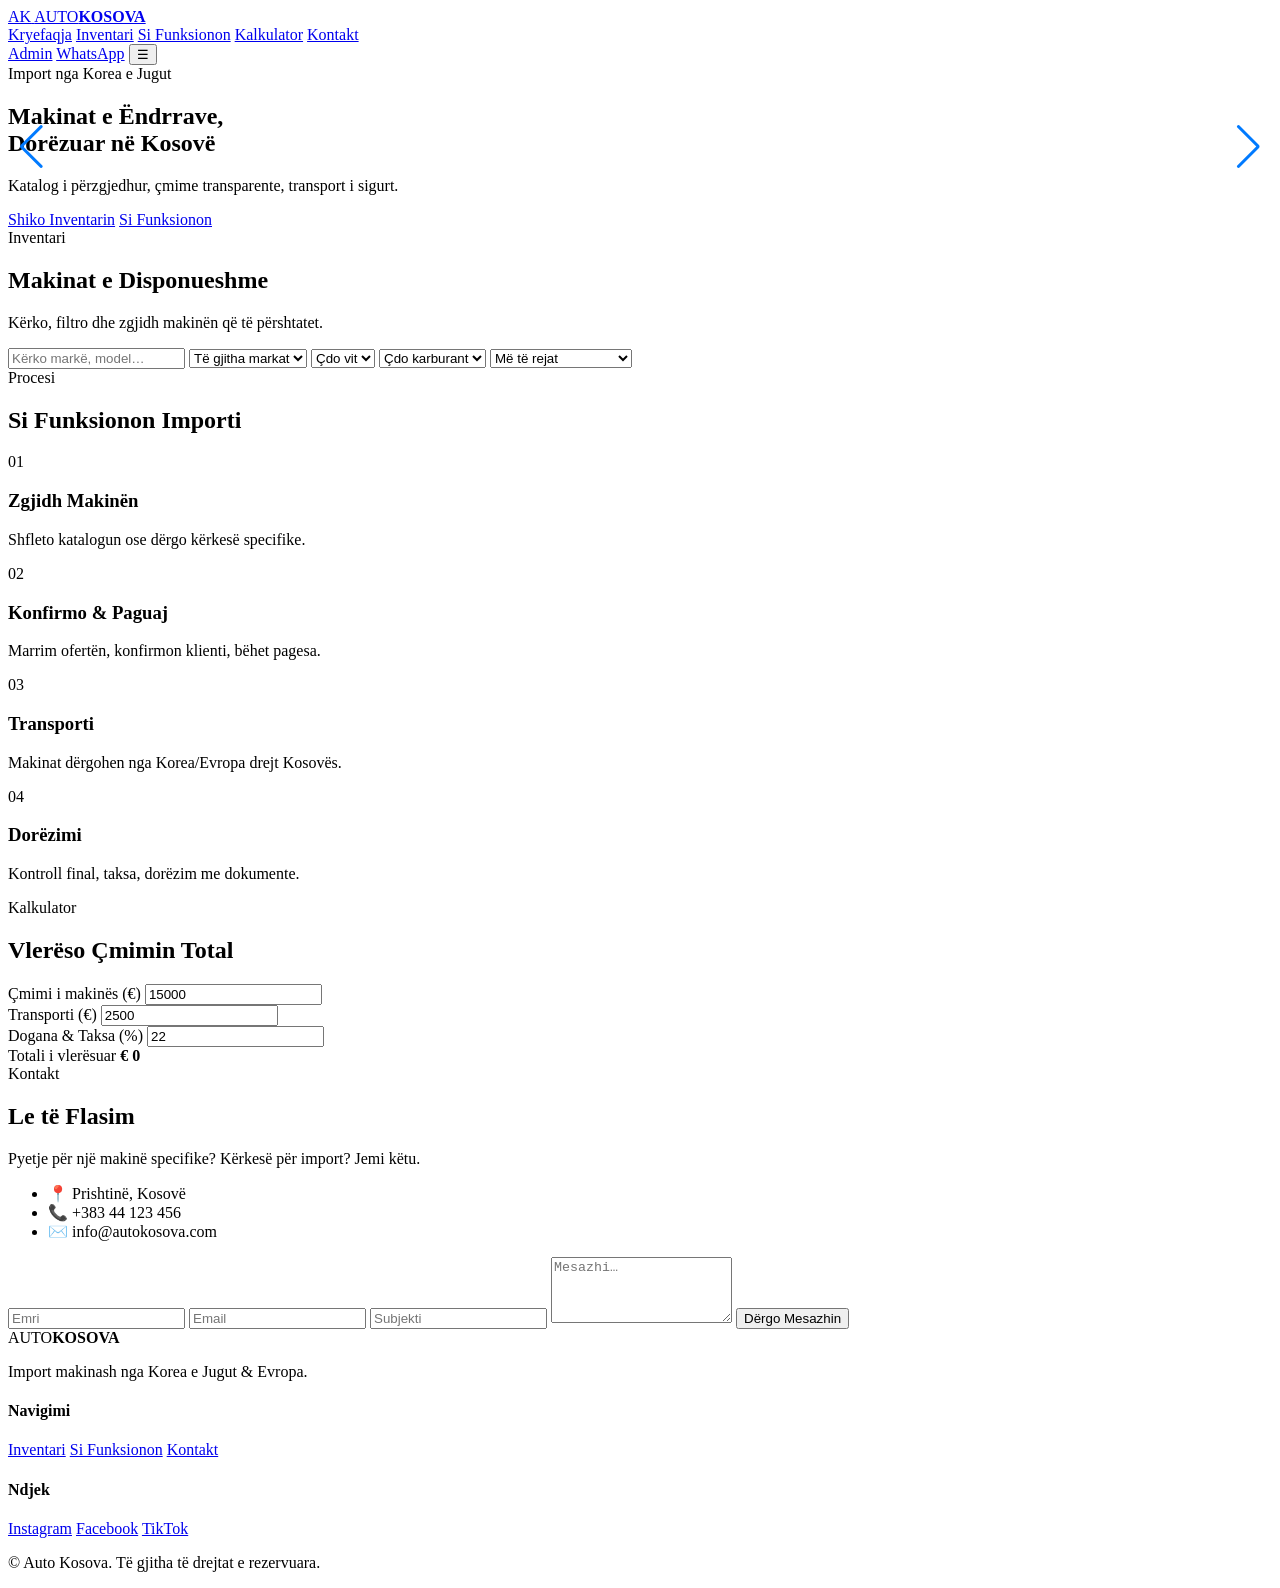
==== index.html @ 8505a1f8 "Create index.html" ====
<!DOCTYPE html>
<html lang="sq">
<head>
  <meta charset="UTF-8" />
  <meta name="viewport" content="width=device-width, initial-scale=1.0" />
  <title>Auto Kosova — Import Makinash nga Korea & Evropa</title>
  <meta name="description" content="Auto Kosova — Import profesional makinash nga Korea e Jugut dhe Evropa. Katalog i plotë, çmime transparente, transport i sigurt." />

  <!-- Fontet: Oswald (titujt) + Montserrat (trupi) -->
  <link rel="preconnect" href="https://fonts.googleapis.com">
  <link rel="preconnect" href="https://fonts.gstatic.com" crossorigin>
  <link href="https://fonts.googleapis.com/css2?family=Oswald:wght@400;500;600;700&family=Montserrat:wght@300;400;500;600;700&display=swap" rel="stylesheet">

  <!-- Swiper.js për slider -->
  <link rel="stylesheet" href="https://cdn.jsdelivr.net/npm/swiper@11/swiper-bundle.min.css" />

  <!-- Stilet e faqes -->
  <link rel="stylesheet" href="css/styles.css" />
  <link rel="stylesheet" href="css/lightbox.css" />
</head>
<body>

  <!-- ============ HEADER ============ -->
  <header class="header" id="header">
    <div class="container header-inner">
      <a href="index.html" class="logo">
        <span class="logo-mark">AK</span>
        <span class="logo-text">AUTO<strong>KOSOVA</strong></span>
      </a>

      <nav class="nav" id="nav">
        <a href="#home">Kryefaqja</a>
        <a href="#inventory">Inventari</a>
        <a href="#how">Si Funksionon</a>
        <a href="#calc">Kalkulator</a>
        <a href="#contact">Kontakt</a>
      </nav>

      <div class="header-actions">
        <a href="admin.html" class="btn btn-outline">Admin</a>
        <a href="https://wa.me/38344123456" class="btn btn-primary" target="_blank">WhatsApp</a>
        <button class="burger" id="burger" aria-label="Menu">☰</button>
      </div>
    </div>
  </header>

  <!-- ============ HERO SLIDER ============ -->
  <section class="hero" id="home">
    <div class="swiper hero-swiper">
      <div class="swiper-wrapper">
        <div class="swiper-slide hero-slide" style="background-image:url('https://images.unsplash.com/photo-1503376780353-7e6692767b70?w=1920&q=80')">
          <div class="hero-overlay"></div>
          <div class="hero-content container">
            <span class="hero-tag">Import nga Korea e Jugut</span>
            <h1 class="hero-title">Makinat e Ëndrrave, <br>Dorëzuar në Kosovë</h1>
            <p class="hero-sub">Katalog i përzgjedhur, çmime transparente, transport i sigurt.</p>
            <div class="hero-buttons">
              <a href="#inventory" class="btn btn-primary btn-lg">Shiko Inventarin</a>
              <a href="#how" class="btn btn-ghost btn-lg">Si Funksionon</a>
            </div>
          </div>
        </div>
        <div class="swiper-slide hero-slide" style="background-image:url('https://images.unsplash.com/photo-1555215695-3004980ad54e?w=1920&q=80')">
          <div class="hero-overlay"></div>
          <div class="hero-content container">
            <span class="hero-tag">Premium & SUV</span>
            <h1 class="hero-title">Zgjidh Nivelin <br>Tënd të Ri</h1>
            <p class="hero-sub">Makina të inspektuara, raporte të plota, garanci.</p>
            <div class="hero-buttons">
              <a href="#inventory" class="btn btn-primary btn-lg">Zbulo Makinat</a>
              <a href="#contact" class="btn btn-ghost btn-lg">Na Kontakto</a>
            </div>
          </div>
        </div>
        <div class="swiper-slide hero-slide" style="background-image:url('https://images.unsplash.com/photo-1494976388531-d1058494cdd8?w=1920&q=80')">
          <div class="hero-overlay"></div>
          <div class="hero-content container">
            <span class="hero-tag">Çmime Konkurruese</span>
            <h1 class="hero-title">Import i Lehtë, <br>Pa Surpriza</h1>
            <p class="hero-sub">Kalkulator i plotë: çmimi, transporti, dogana dhe taksat.</p>
            <div class="hero-buttons">
              <a href="#calc" class="btn btn-primary btn-lg">Kalkulo Çmimin</a>
            </div>
          </div>
        </div>
      </div>
      <div class="swiper-pagination"></div>
      <div class="swiper-button-prev"></div>
      <div class="swiper-button-next"></div>
    </div>
  </section>

  <!-- ============ INVENTARI ============ -->
  <section class="section" id="inventory">
    <div class="container">
      <div class="section-head">
        <span class="section-tag">Inventari</span>
        <h2 class="section-title">Makinat e Disponueshme</h2>
        <p class="section-sub">Kërko, filtro dhe zgjidh makinën që të përshtatet.</p>
      </div>

      <!-- Filtra -->
      <div class="filters">
        <input type="text" id="searchInput" class="input" placeholder="Kërko markë, model…" />
        <select id="filterBrand" class="input"><option value="">Të gjitha markat</option></select>
        <select id="filterYear" class="input"><option value="">Çdo vit</option></select>
        <select id="filterFuel" class="input">
          <option value="">Çdo karburant</option>
          <option>Benzinë</option>
          <option>Dizel</option>
          <option>Hibrid</option>
          <option>Elektrik</option>
        </select>
        <select id="sortBy" class="input">
          <option value="newest">Më të rejat</option>
          <option value="price-asc">Çmimi: Ulët → Lartë</option>
          <option value="price-desc">Çmimi: Lartë → Ulët</option>
          <option value="year-desc">Viti: Më i ri</option>
        </select>
      </div>

      <!-- Grid i makinave -->
      <div class="cars-grid" id="carsGrid"></div>
      <div class="empty-state" id="emptyState" hidden>
        <p>Nuk ka makina që përputhen me filtrat.</p>
      </div>
    </div>
  </section>

  <!-- ============ SI FUNKSIONON ============ -->
  <section class="section section-dark" id="how">
    <div class="container">
      <div class="section-head">
        <span class="section-tag">Procesi</span>
        <h2 class="section-title">Si Funksionon Importi</h2>
      </div>
      <div class="steps">
        <div class="step"><span class="step-num">01</span><h3>Zgjidh Makinën</h3><p>Shfleto katalogun ose dërgo kërkesë specifike.</p></div>
        <div class="step"><span class="step-num">02</span><h3>Konfirmo & Paguaj</h3><p>Marrim ofertën, konfirmon klienti, bëhet pagesa.</p></div>
        <div class="step"><span class="step-num">03</span><h3>Transporti</h3><p>Makinat dërgohen nga Korea/Evropa drejt Kosovës.</p></div>
        <div class="step"><span class="step-num">04</span><h3>Dorëzimi</h3><p>Kontroll final, taksa, dorëzim me dokumente.</p></div>
      </div>
    </div>
  </section>

  <!-- ============ KALKULATOR ============ -->
  <section class="section" id="calc">
    <div class="container">
      <div class="section-head">
        <span class="section-tag">Kalkulator</span>
        <h2 class="section-title">Vlerëso Çmimin Total</h2>
      </div>
      <div class="calc-box">
        <div class="calc-field">
          <label>Çmimi i makinës (€)</label>
          <input type="number" id="calcPrice" class="input" value="15000" />
        </div>
        <div class="calc-field">
          <label>Transporti (€)</label>
          <input type="number" id="calcShip" class="input" value="2500" />
        </div>
        <div class="calc-field">
          <label>Dogana & Taksa (%)</label>
          <input type="number" id="calcTax" class="input" value="22" />
        </div>
        <div class="calc-result">
          <span>Totali i vlerësuar</span>
          <strong id="calcTotal">€ 0</strong>
        </div>
      </div>
    </div>
  </section>

  <!-- ============ KONTAKT ============ -->
  <section class="section section-dark" id="contact">
    <div class="container contact-grid">
      <div>
        <span class="section-tag">Kontakt</span>
        <h2 class="section-title">Le të Flasim</h2>
        <p>Pyetje për një makinë specifike? Kërkesë për import? Jemi këtu.</p>
        <ul class="contact-list">
          <li>📍 Prishtinë, Kosovë</li>
          <li>📞 +383 44 123 456</li>
          <li>✉️ info@autokosova.com</li>
        </ul>
      </div>
      <form class="contact-form" onsubmit="event.preventDefault(); alert('Faleminderit! Do t\'ju kontaktojmë së shpejti.');">
        <input class="input" placeholder="Emri" required />
        <input class="input" type="email" placeholder="Email" required />
        <input class="input" placeholder="Subjekti" />
        <textarea class="input" rows="4" placeholder="Mesazhi…" required></textarea>
        <button class="btn btn-primary btn-lg" type="submit">Dërgo Mesazhin</button>
      </form>
    </div>
  </section>

  <!-- ============ FOOTER ============ -->
  <footer class="footer">
    <div class="container footer-inner">
      <div>
        <span class="logo-text">AUTO<strong>KOSOVA</strong></span>
        <p>Import makinash nga Korea e Jugut & Evropa.</p>
      </div>
      <div>
        <h4>Navigimi</h4>
        <a href="#inventory">Inventari</a>
        <a href="#how">Si Funksionon</a>
        <a href="#contact">Kontakt</a>
      </div>
      <div>
        <h4>Ndjek</h4>
        <a href="#">Instagram</a>
        <a href="#">Facebook</a>
        <a href="#">TikTok</a>
      </div>
    </div>
    <div class="footer-bottom">
      <p>© <span id="year"></span> Auto Kosova. Të gjitha të drejtat e rezervuara.</p>
    </div>
  </footer>

  <!-- Lightbox overlay -->
  <div id="lightbox" class="lb" hidden>
    <button class="lb-close" aria-label="Mbyll">×</button>
    <button class="lb-prev" aria-label="Përpara">‹</button>
    <img class="lb-img" src="" alt="" />
    <button class="lb-next" aria-label="Pas">›</button>
  </div>

  <!-- Swiper.js -->
  <script src="https://cdn.jsdelivr.net/npm/swiper@11/swiper-bundle.min.js"></script>
  <script src="js/db.js"></script>
  <script src="js/slider.js"></script>
  <script src="js/lightbox.js"></script>
  <script src="js/main.js"></script>
</body>
</html>
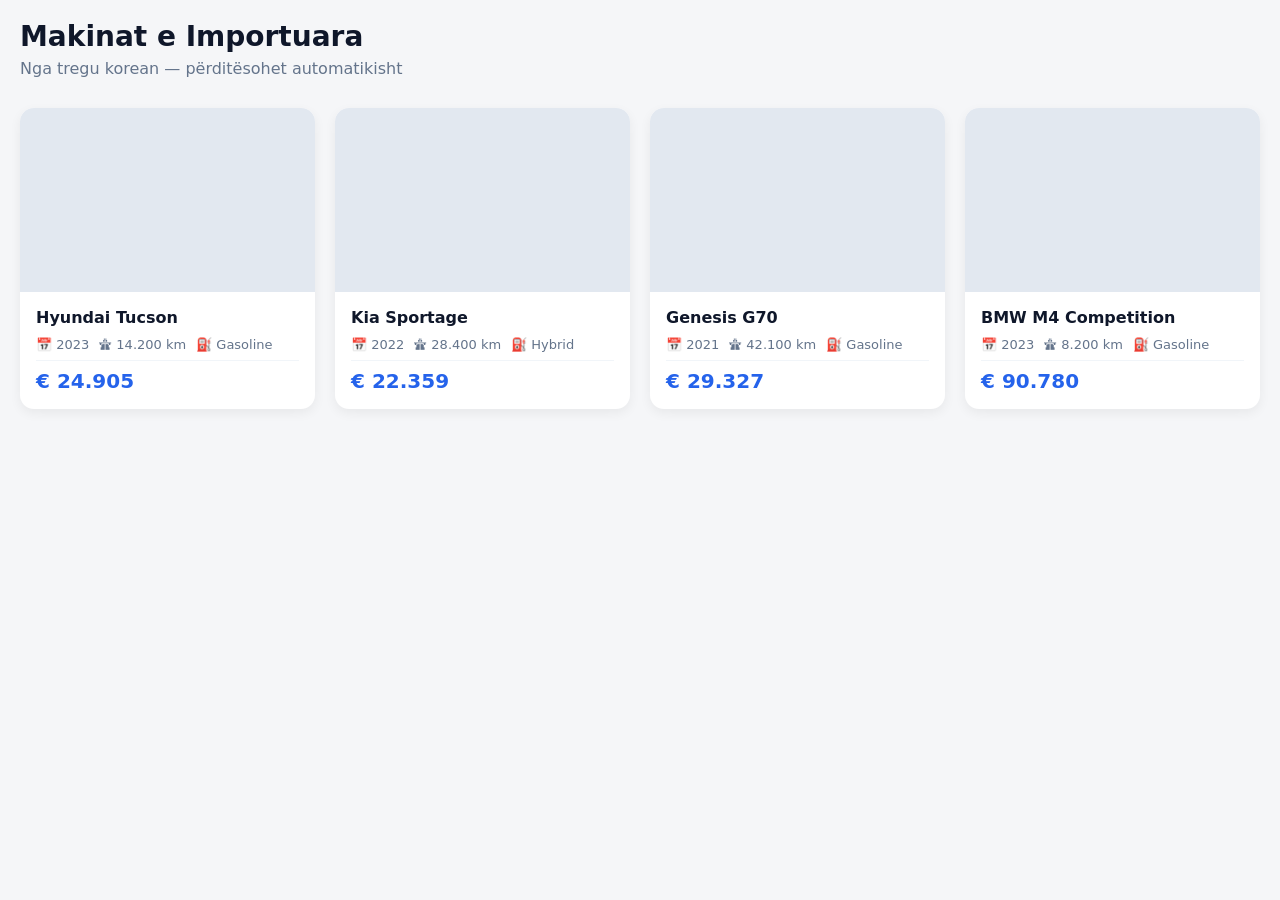
==== commit 3305fbc1: "Update index.html" ====
--- a/index.html
+++ b/index.html
@@ -1,237 +1,99 @@
 <!DOCTYPE html>
 <html lang="sq">
 <head>
-  <meta charset="UTF-8" />
-  <meta name="viewport" content="width=device-width, initial-scale=1.0" />
-  <title>Auto Kosova — Import Makinash nga Korea & Evropa</title>
-  <meta name="description" content="Auto Kosova — Import profesional makinash nga Korea e Jugut dhe Evropa. Katalog i plotë, çmime transparente, transport i sigurt." />
+<meta charset="UTF-8">
+<meta name="viewport" content="width=device-width, initial-scale=1.0">
+<title>Auto Kosova — Makinat e Importuara</title>
+<style>
+* { margin:0; padding:0; box-sizing:border-box; }
+body { font-family: system-ui, sans-serif; background:#f5f6f8; color:#0f172a; padding:20px; }
+.container { max-width:1300px; margin:0 auto; }
+h1 { font-size:28px; margin-bottom:6px; }
+.subtitle { color:#64748b; margin-bottom:30px; }
 
-  <!-- Fontet: Oswald (titujt) + Montserrat (trupi) -->
-  <link rel="preconnect" href="https://fonts.googleapis.com">
-  <link rel="preconnect" href="https://fonts.gstatic.com" crossorigin>
-  <link href="https://fonts.googleapis.com/css2?family=Oswald:wght@400;500;600;700&family=Montserrat:wght@300;400;500;600;700&display=swap" rel="stylesheet">
+.cars-grid { display:grid; grid-template-columns:1fr; gap:20px; }
+@media (min-width:640px) { .cars-grid { grid-template-columns:repeat(2,1fr); } }
+@media (min-width:1024px) { .cars-grid { grid-template-columns:repeat(4,1fr); } }
 
-  <!-- Swiper.js për slider -->
-  <link rel="stylesheet" href="https://cdn.jsdelivr.net/npm/swiper@11/swiper-bundle.min.css" />
-
-  <!-- Stilet e faqes -->
-  <link rel="stylesheet" href="css/styles.css" />
-  <link rel="stylesheet" href="css/lightbox.css" />
+.car-card {
+  background:#fff; border-radius:14px; overflow:hidden;
+  box-shadow:0 4px 12px rgba(0,0,0,.06);
+  transition:transform .25s;
+  display:flex; flex-direction:column;
+}
+.car-card:hover { transform:translateY(-4px); box-shadow:0 12px 30px rgba(0,0,0,.12); }
+.car-card-img { width:100%; aspect-ratio:16/10; object-fit:cover; background:#e2e8f0; }
+.car-card-body { padding:16px; display:flex; flex-direction:column; gap:8px; flex:1; }
+.car-title { font-size:16px; font-weight:600; line-height:1.3; }
+.car-meta { display:flex; flex-wrap:wrap; gap:10px; font-size:13px; color:#64748b; }
+.car-price {
+  font-size:20px; font-weight:700; color:#2563eb;
+  margin-top:auto; padding-top:8px; border-top:1px solid #f1f5f9;
+}
+.loading, .error { text-align:center; padding:60px 20px; color:#64748b; }
+.error { color:#dc2626; }
+</style>
 </head>
 <body>
+<div class="container">
+  <h1>Makinat e Importuara</h1>
+  <p class="subtitle">Nga tregu korean — përditësohet automatikisht</p>
+  <div id="cars-container" class="cars-grid">
+    <div class="loading">Duke ngarkuar makinat...</div>
+  </div>
+</div>
 
-  <!-- ============ HEADER ============ -->
-  <header class="header" id="header">
-    <div class="container header-inner">
-      <a href="index.html" class="logo">
-        <span class="logo-mark">AK</span>
-        <span class="logo-text">AUTO<strong>KOSOVA</strong></span>
-      </a>
+<script>
+const KRW_TO_EUR = 0.00067;
 
-      <nav class="nav" id="nav">
-        <a href="#home">Kryefaqja</a>
-        <a href="#inventory">Inventari</a>
-        <a href="#how">Si Funksionon</a>
-        <a href="#calc">Kalkulator</a>
-        <a href="#contact">Kontakt</a>
-      </nav>
+function calculateFinalPrice(priceKrw) {
+  const base = priceKrw * KRW_TO_EUR;
+  let markup;
+  if (base < 15000) markup = 300;
+  else if (base < 30000) markup = 450;
+  else if (base < 50000) markup = 700;
+  else markup = 1000;
+  return Math.round(base + markup);
+}
 
-      <div class="header-actions">
-        <a href="admin.html" class="btn btn-outline">Admin</a>
-        <a href="https://wa.me/38344123456" class="btn btn-primary" target="_blank">WhatsApp</a>
-        <button class="burger" id="burger" aria-label="Menu">☰</button>
-      </div>
-    </div>
-  </header>
+function formatNumber(n) { return n.toLocaleString('de-DE'); }
 
-  <!-- ============ HERO SLIDER ============ -->
-  <section class="hero" id="home">
-    <div class="swiper hero-swiper">
-      <div class="swiper-wrapper">
-        <div class="swiper-slide hero-slide" style="background-image:url('https://images.unsplash.com/photo-1503376780353-7e6692767b70?w=1920&q=80')">
-          <div class="hero-overlay"></div>
-          <div class="hero-content container">
-            <span class="hero-tag">Import nga Korea e Jugut</span>
-            <h1 class="hero-title">Makinat e Ëndrrave, <br>Dorëzuar në Kosovë</h1>
-            <p class="hero-sub">Katalog i përzgjedhur, çmime transparente, transport i sigurt.</p>
-            <div class="hero-buttons">
-              <a href="#inventory" class="btn btn-primary btn-lg">Shiko Inventarin</a>
-              <a href="#how" class="btn btn-ghost btn-lg">Si Funksionon</a>
-            </div>
+async function loadCars() {
+  const container = document.getElementById('cars-container');
+  try {
+    const res = await fetch('cars.json');
+    if (!res.ok) throw new Error('HTTP ' + res.status);
+    const cars = await res.json();
+
+    if (!Array.isArray(cars) || cars.length === 0) {
+      container.innerHTML = '<div class="loading">Nuk ka makina.</div>';
+      return;
+    }
+
+    container.innerHTML = '';
+    cars.forEach(car => {
+      const finalPrice = calculateFinalPrice(car.price_krw || 0);
+      const card = document.createElement('div');
+      card.className = 'car-card';
+      card.innerHTML = `
+        <img class="car-card-img" src="${car.image_url || ''}" loading="lazy"
+             onerror="this.src='https://via.placeholder.com/400x250?text=Pa+Foto'">
+        <div class="car-card-body">
+          <div class="car-title">${car.make || ''} ${car.model || ''}</div>
+          <div class="car-meta">
+            <span>📅 ${car.year || 'N/A'}</span>
+            <span>🛣 ${formatNumber(car.mileage_km || 0)} km</span>
+            <span>⛽ ${car.fuel_type || 'N/A'}</span>
           </div>
-        </div>
-        <div class="swiper-slide hero-slide" style="background-image:url('https://images.unsplash.com/photo-1555215695-3004980ad54e?w=1920&q=80')">
-          <div class="hero-overlay"></div>
-          <div class="hero-content container">
-            <span class="hero-tag">Premium & SUV</span>
-            <h1 class="hero-title">Zgjidh Nivelin <br>Tënd të Ri</h1>
-            <p class="hero-sub">Makina të inspektuara, raporte të plota, garanci.</p>
-            <div class="hero-buttons">
-              <a href="#inventory" class="btn btn-primary btn-lg">Zbulo Makinat</a>
-              <a href="#contact" class="btn btn-ghost btn-lg">Na Kontakto</a>
-            </div>
-          </div>
-        </div>
-        <div class="swiper-slide hero-slide" style="background-image:url('https://images.unsplash.com/photo-1494976388531-d1058494cdd8?w=1920&q=80')">
-          <div class="hero-overlay"></div>
-          <div class="hero-content container">
-            <span class="hero-tag">Çmime Konkurruese</span>
-            <h1 class="hero-title">Import i Lehtë, <br>Pa Surpriza</h1>
-            <p class="hero-sub">Kalkulator i plotë: çmimi, transporti, dogana dhe taksat.</p>
-            <div class="hero-buttons">
-              <a href="#calc" class="btn btn-primary btn-lg">Kalkulo Çmimin</a>
-            </div>
-          </div>
-        </div>
-      </div>
-      <div class="swiper-pagination"></div>
-      <div class="swiper-button-prev"></div>
-      <div class="swiper-button-next"></div>
-    </div>
-  </section>
-
-  <!-- ============ INVENTARI ============ -->
-  <section class="section" id="inventory">
-    <div class="container">
-      <div class="section-head">
-        <span class="section-tag">Inventari</span>
-        <h2 class="section-title">Makinat e Disponueshme</h2>
-        <p class="section-sub">Kërko, filtro dhe zgjidh makinën që të përshtatet.</p>
-      </div>
-
-      <!-- Filtra -->
-      <div class="filters">
-        <input type="text" id="searchInput" class="input" placeholder="Kërko markë, model…" />
-        <select id="filterBrand" class="input"><option value="">Të gjitha markat</option></select>
-        <select id="filterYear" class="input"><option value="">Çdo vit</option></select>
-        <select id="filterFuel" class="input">
-          <option value="">Çdo karburant</option>
-          <option>Benzinë</option>
-          <option>Dizel</option>
-          <option>Hibrid</option>
-          <option>Elektrik</option>
-        </select>
-        <select id="sortBy" class="input">
-          <option value="newest">Më të rejat</option>
-          <option value="price-asc">Çmimi: Ulët → Lartë</option>
-          <option value="price-desc">Çmimi: Lartë → Ulët</option>
-          <option value="year-desc">Viti: Më i ri</option>
-        </select>
-      </div>
-
-      <!-- Grid i makinave -->
-      <div class="cars-grid" id="carsGrid"></div>
-      <div class="empty-state" id="emptyState" hidden>
-        <p>Nuk ka makina që përputhen me filtrat.</p>
-      </div>
-    </div>
-  </section>
-
-  <!-- ============ SI FUNKSIONON ============ -->
-  <section class="section section-dark" id="how">
-    <div class="container">
-      <div class="section-head">
-        <span class="section-tag">Procesi</span>
-        <h2 class="section-title">Si Funksionon Importi</h2>
-      </div>
-      <div class="steps">
-        <div class="step"><span class="step-num">01</span><h3>Zgjidh Makinën</h3><p>Shfleto katalogun ose dërgo kërkesë specifike.</p></div>
-        <div class="step"><span class="step-num">02</span><h3>Konfirmo & Paguaj</h3><p>Marrim ofertën, konfirmon klienti, bëhet pagesa.</p></div>
-        <div class="step"><span class="step-num">03</span><h3>Transporti</h3><p>Makinat dërgohen nga Korea/Evropa drejt Kosovës.</p></div>
-        <div class="step"><span class="step-num">04</span><h3>Dorëzimi</h3><p>Kontroll final, taksa, dorëzim me dokumente.</p></div>
-      </div>
-    </div>
-  </section>
-
-  <!-- ============ KALKULATOR ============ -->
-  <section class="section" id="calc">
-    <div class="container">
-      <div class="section-head">
-        <span class="section-tag">Kalkulator</span>
-        <h2 class="section-title">Vlerëso Çmimin Total</h2>
-      </div>
-      <div class="calc-box">
-        <div class="calc-field">
-          <label>Çmimi i makinës (€)</label>
-          <input type="number" id="calcPrice" class="input" value="15000" />
-        </div>
-        <div class="calc-field">
-          <label>Transporti (€)</label>
-          <input type="number" id="calcShip" class="input" value="2500" />
-        </div>
-        <div class="calc-field">
-          <label>Dogana & Taksa (%)</label>
-          <input type="number" id="calcTax" class="input" value="22" />
-        </div>
-        <div class="calc-result">
-          <span>Totali i vlerësuar</span>
-          <strong id="calcTotal">€ 0</strong>
-        </div>
-      </div>
-    </div>
-  </section>
-
-  <!-- ============ KONTAKT ============ -->
-  <section class="section section-dark" id="contact">
-    <div class="container contact-grid">
-      <div>
-        <span class="section-tag">Kontakt</span>
-        <h2 class="section-title">Le të Flasim</h2>
-        <p>Pyetje për një makinë specifike? Kërkesë për import? Jemi këtu.</p>
-        <ul class="contact-list">
-          <li>📍 Prishtinë, Kosovë</li>
-          <li>📞 +383 44 123 456</li>
-          <li>✉️ info@autokosova.com</li>
-        </ul>
-      </div>
-      <form class="contact-form" onsubmit="event.preventDefault(); alert('Faleminderit! Do t\'ju kontaktojmë së shpejti.');">
-        <input class="input" placeholder="Emri" required />
-        <input class="input" type="email" placeholder="Email" required />
-        <input class="input" placeholder="Subjekti" />
-        <textarea class="input" rows="4" placeholder="Mesazhi…" required></textarea>
-        <button class="btn btn-primary btn-lg" type="submit">Dërgo Mesazhin</button>
-      </form>
-    </div>
-  </section>
-
-  <!-- ============ FOOTER ============ -->
-  <footer class="footer">
-    <div class="container footer-inner">
-      <div>
-        <span class="logo-text">AUTO<strong>KOSOVA</strong></span>
-        <p>Import makinash nga Korea e Jugut & Evropa.</p>
-      </div>
-      <div>
-        <h4>Navigimi</h4>
-        <a href="#inventory">Inventari</a>
-        <a href="#how">Si Funksionon</a>
-        <a href="#contact">Kontakt</a>
-      </div>
-      <div>
-        <h4>Ndjek</h4>
-        <a href="#">Instagram</a>
-        <a href="#">Facebook</a>
-        <a href="#">TikTok</a>
-      </div>
-    </div>
-    <div class="footer-bottom">
-      <p>© <span id="year"></span> Auto Kosova. Të gjitha të drejtat e rezervuara.</p>
-    </div>
-  </footer>
-
-  <!-- Lightbox overlay -->
-  <div id="lightbox" class="lb" hidden>
-    <button class="lb-close" aria-label="Mbyll">×</button>
-    <button class="lb-prev" aria-label="Përpara">‹</button>
-    <img class="lb-img" src="" alt="" />
-    <button class="lb-next" aria-label="Pas">›</button>
-  </div>
-
-  <!-- Swiper.js -->
-  <script src="https://cdn.jsdelivr.net/npm/swiper@11/swiper-bundle.min.js"></script>
-  <script src="js/db.js"></script>
-  <script src="js/slider.js"></script>
-  <script src="js/lightbox.js"></script>
-  <script src="js/main.js"></script>
+          <div class="car-price">€ ${formatNumber(finalPrice)}</div>
+        </div>`;
+      container.appendChild(card);
+    });
+  } catch (e) {
+    container.innerHTML = '<div class="error">Gabim: ' + e.message + '</div>';
+  }
+}
+loadCars();
+</script>
 </body>
 </html>
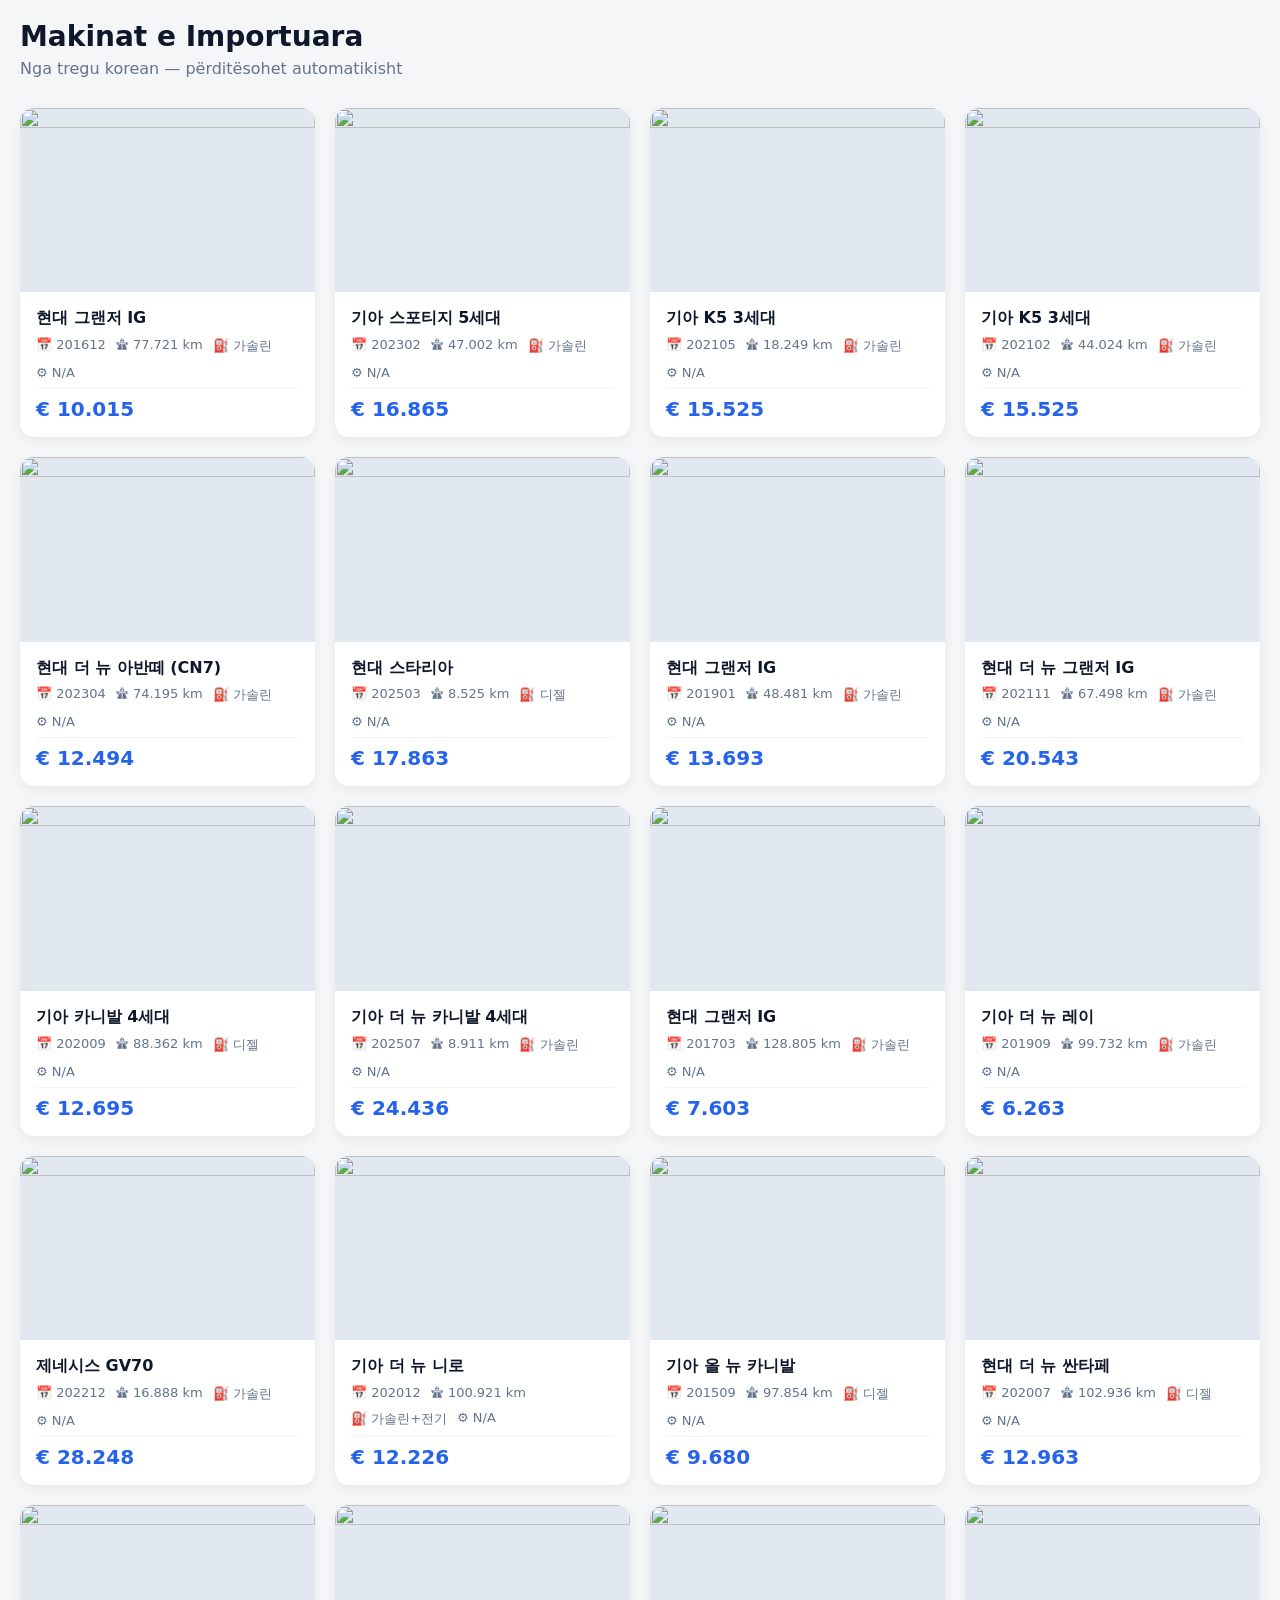
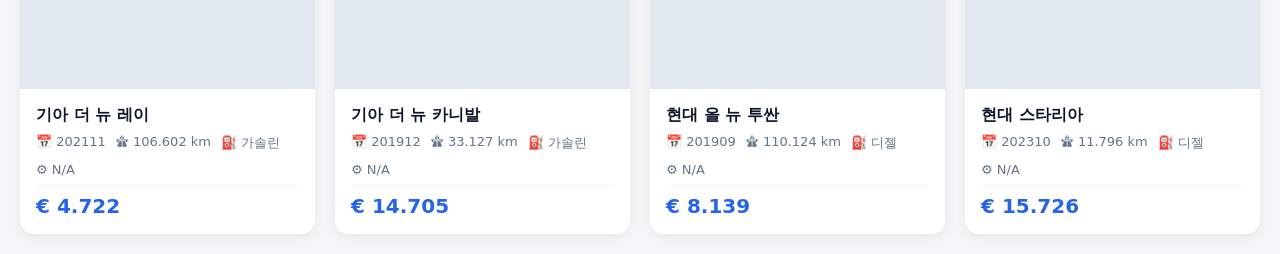
==== commit 2108d404: "Update index.html" ====
--- a/index.html
+++ b/index.html
@@ -6,7 +6,7 @@
 <title>Auto Kosova — Makinat e Importuara</title>
 <style>
 * { margin:0; padding:0; box-sizing:border-box; }
-body { font-family: system-ui, sans-serif; background:#f5f6f8; color:#0f172a; padding:20px; }
+body { font-family: system-ui, -apple-system, sans-serif; background:#f5f6f8; color:#0f172a; padding:20px; }
 .container { max-width:1300px; margin:0 auto; }
 h1 { font-size:28px; margin-bottom:6px; }
 .subtitle { color:#64748b; margin-bottom:30px; }
@@ -25,11 +25,19 @@
 .car-card-img { width:100%; aspect-ratio:16/10; object-fit:cover; background:#e2e8f0; }
 .car-card-body { padding:16px; display:flex; flex-direction:column; gap:8px; flex:1; }
 .car-title { font-size:16px; font-weight:600; line-height:1.3; }
+.car-badge { font-size:12px; color:#64748b; }
 .car-meta { display:flex; flex-wrap:wrap; gap:10px; font-size:13px; color:#64748b; }
 .car-price {
   font-size:20px; font-weight:700; color:#2563eb;
   margin-top:auto; padding-top:8px; border-top:1px solid #f1f5f9;
 }
+.car-link {
+  display:block; text-align:center; padding:8px;
+  background:#2563eb; color:#fff; border-radius:8px;
+  text-decoration:none; font-size:13px; font-weight:600;
+  margin-top:8px;
+}
+.car-link:hover { background:#1d4ed8; }
 .loading, .error { text-align:center; padding:60px 20px; color:#64748b; }
 .error { color:#dc2626; }
 </style>
@@ -56,12 +64,12 @@
   return Math.round(base + markup);
 }
 
-function formatNumber(n) { return n.toLocaleString('de-DE'); }
+function formatNumber(n) { return (n || 0).toLocaleString('de-DE'); }
 
 async function loadCars() {
   const container = document.getElementById('cars-container');
   try {
-    const res = await fetch('cars.json');
+    const res = await fetch('cars.json?v=' + Date.now());
     if (!res.ok) throw new Error('HTTP ' + res.status);
     const cars = await res.json();
 
@@ -80,12 +88,15 @@
              onerror="this.src='https://via.placeholder.com/400x250?text=Pa+Foto'">
         <div class="car-card-body">
           <div class="car-title">${car.make || ''} ${car.model || ''}</div>
+          ${car.badge ? `<div class="car-badge">${car.badge}</div>` : ''}
           <div class="car-meta">
             <span>📅 ${car.year || 'N/A'}</span>
-            <span>🛣 ${formatNumber(car.mileage_km || 0)} km</span>
+            <span>🛣 ${formatNumber(car.mileage_km)} km</span>
             <span>⛽ ${car.fuel_type || 'N/A'}</span>
+            <span>⚙️ ${car.transmission || 'N/A'}</span>
           </div>
           <div class="car-price">€ ${formatNumber(finalPrice)}</div>
+          ${car.encar_url ? `<a class="car-link" href="${car.encar_url}" target="_blank">Shiko në Encar →</a>` : ''}
         </div>`;
       container.appendChild(card);
     });
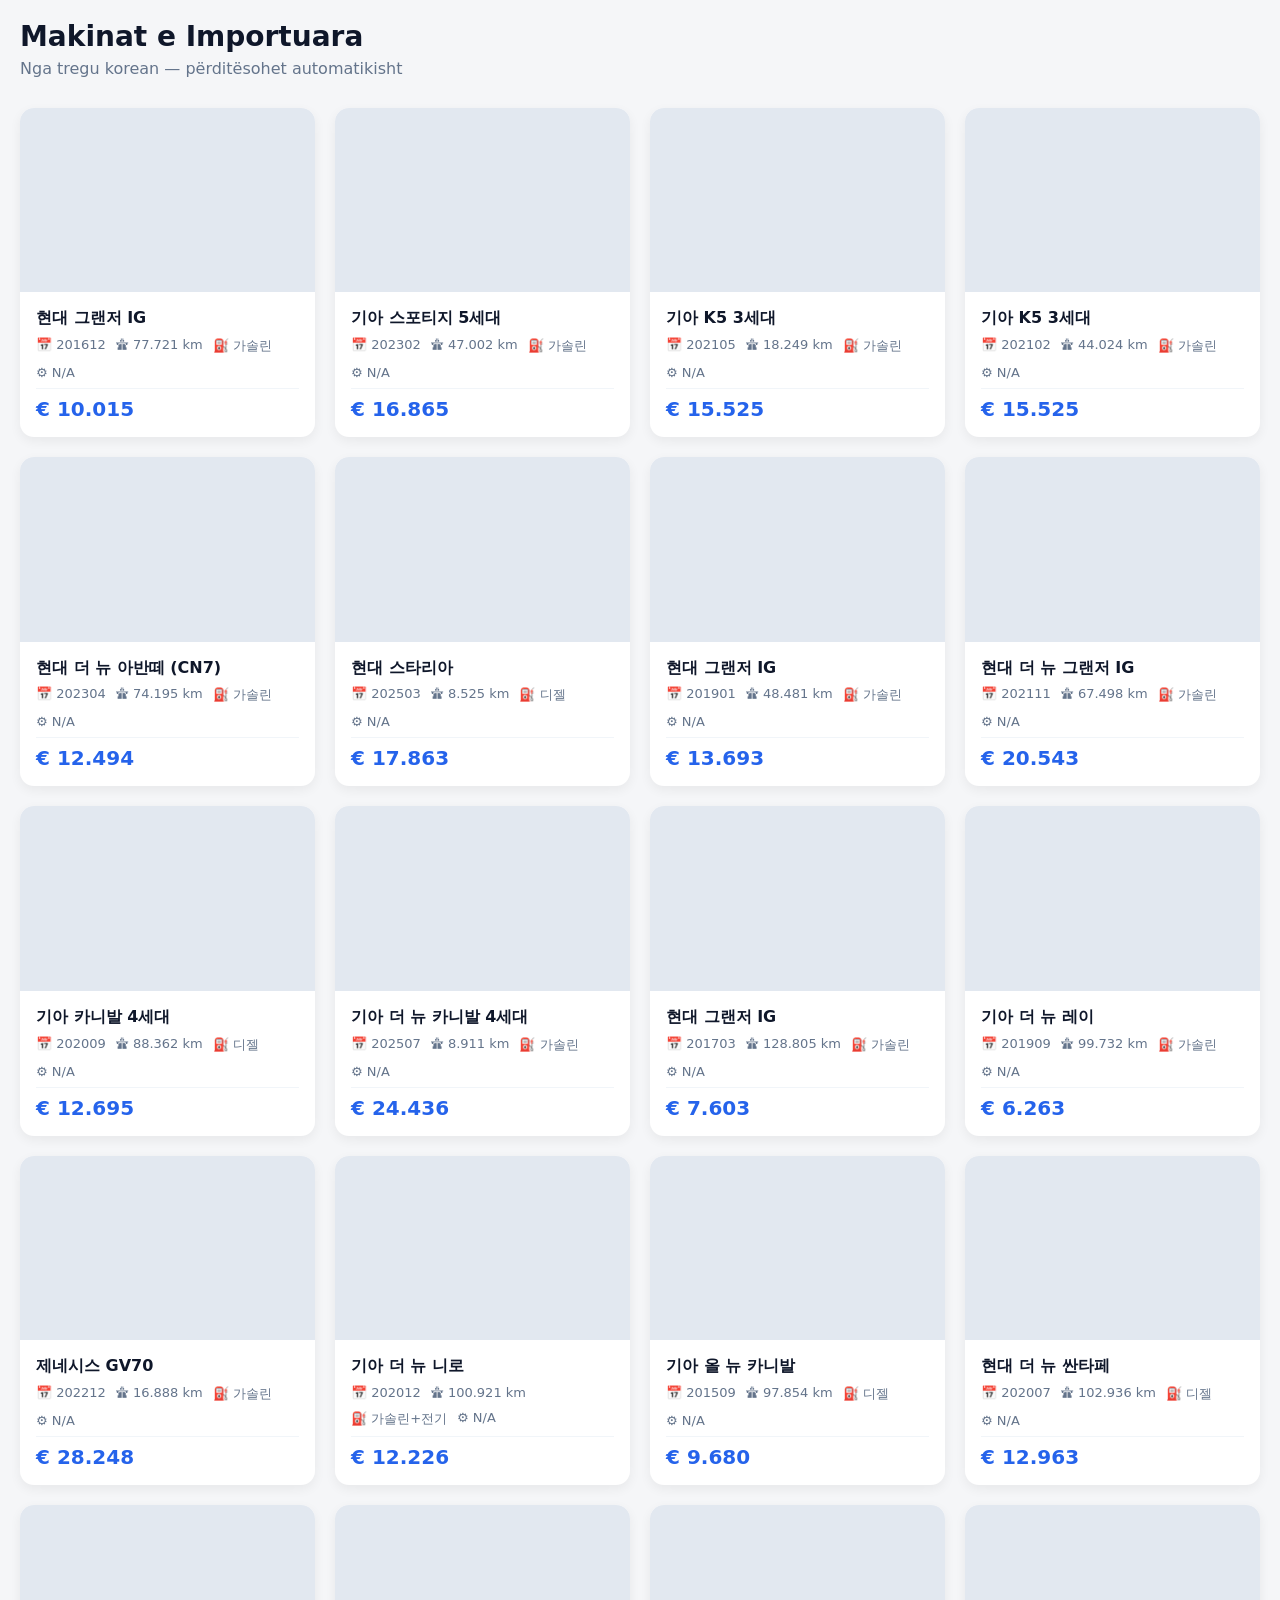
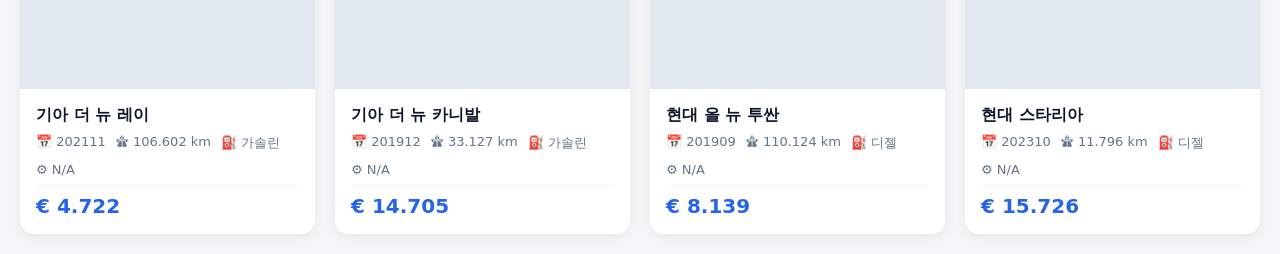
==== commit 9715aa25: "Add display block to car-card-img class" ====
--- a/index.html
+++ b/index.html
@@ -22,7 +22,7 @@
   display:flex; flex-direction:column;
 }
 .car-card:hover { transform:translateY(-4px); box-shadow:0 12px 30px rgba(0,0,0,.12); }
-.car-card-img { width:100%; aspect-ratio:16/10; object-fit:cover; background:#e2e8f0; }
+.car-card-img { width:100%; aspect-ratio:16/10; object-fit:cover; background:#e2e8f0; display:block; }
 .car-card-body { padding:16px; display:flex; flex-direction:column; gap:8px; flex:1; }
 .car-title { font-size:16px; font-weight:600; line-height:1.3; }
 .car-badge { font-size:12px; color:#64748b; }
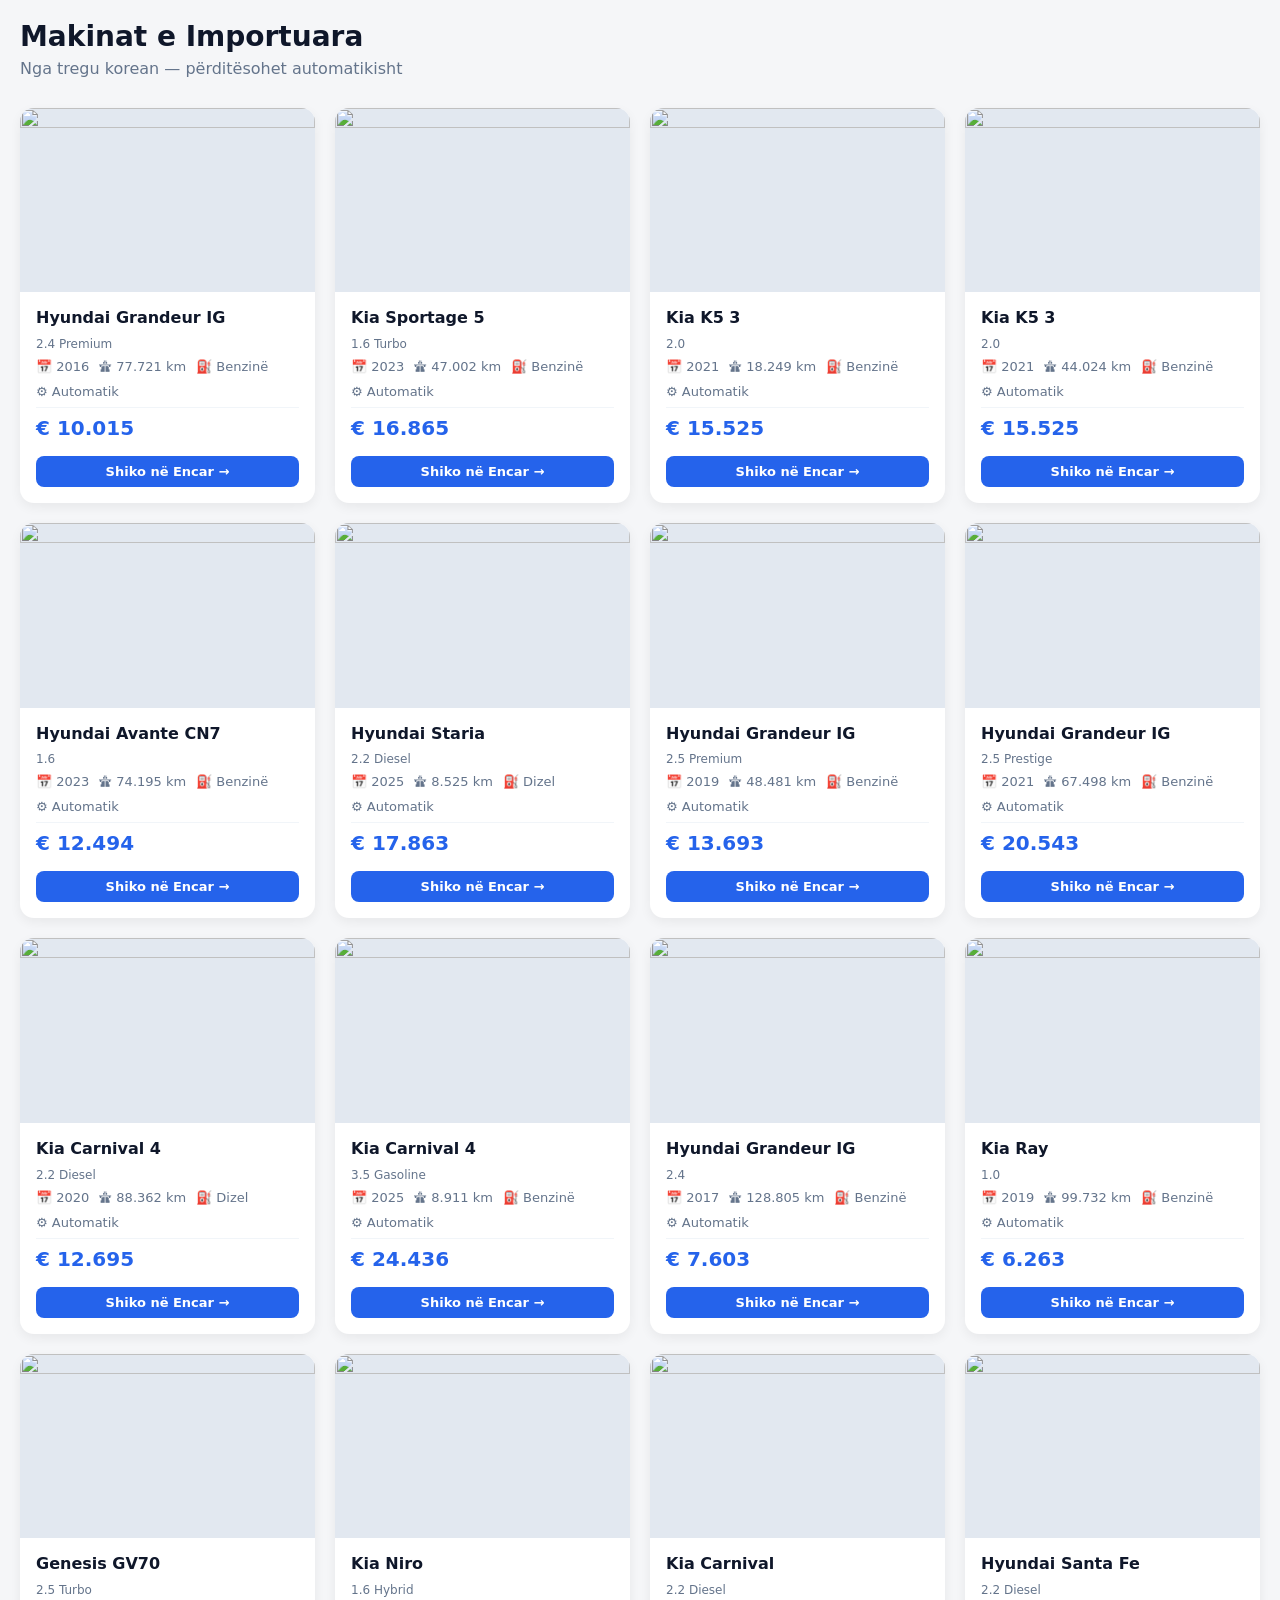
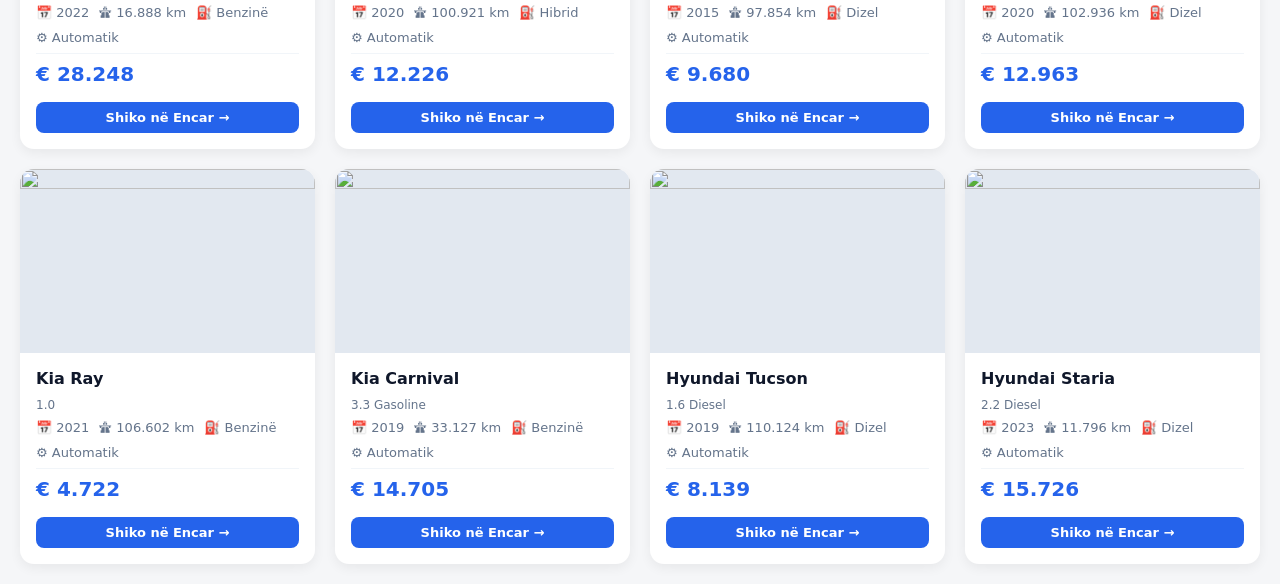
==== commit f2d46252: "Update index.html" ====
--- a/index.html
+++ b/index.html
@@ -85,7 +85,7 @@
       card.className = 'car-card';
       card.innerHTML = `
         <img class="car-card-img" src="${car.image_url || ''}" loading="lazy"
-             onerror="this.src='https://via.placeholder.com/400x250?text=Pa+Foto'">
+             onerror="this.src='https://placehold.co/400x250/e2e8f0/64748b?text=Pa+Foto'">
         <div class="car-card-body">
           <div class="car-title">${car.make || ''} ${car.model || ''}</div>
           ${car.badge ? `<div class="car-badge">${car.badge}</div>` : ''}
